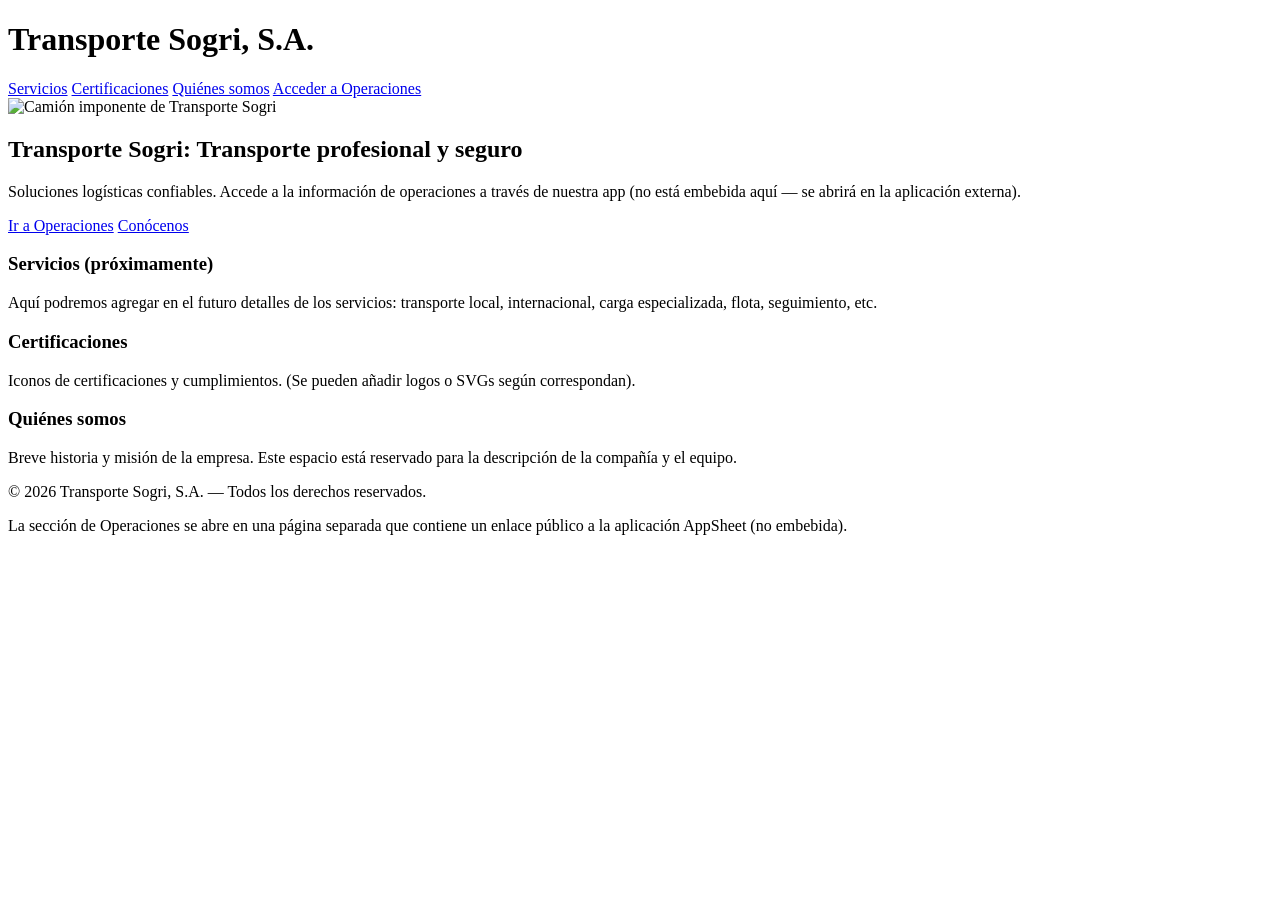
==== index.html @ 1e857653 "Rename index_Version2.html to index.html" ====
<!doctype html>
<html lang="es">
<head>
  <meta charset="utf-8" />
  <meta name="viewport" content="width=device-width,initial-scale=1" />
  <title>Transporte Sogri, S.A.</title>
  <link rel="stylesheet" href="styles.css">
  <meta name="description" content="Transporte Sogri, S.A. - Soluciones confiables de transporte. Accede a las operaciones desde nuestra app.">
</head>
<body>
  <header class="site-header">
    <div class="container">
      <h1 class="brand">Transporte Sogri, S.A.</h1>
      <nav class="main-nav">
        <a href="#servicios">Servicios</a>
        <a href="#certificaciones">Certificaciones</a>
        <a href="#nosotros">Quiénes somos</a>
        <a class="btn btn-primary" href="operaciones.html">Acceder a Operaciones</a>
      </nav>
    </div>
  </header>

  <main>
    <section class="hero">
      <!-- Usamos una imagen pública de Unsplash (query: truck). 
           Si prefieres una imagen fija en el repositorio, súbela a assets/images/truck.jpg y reemplaza el src -->
      <img class="hero-image" src="https://source.unsplash.com/1600x900/?truck" alt="Camión imponente de Transporte Sogri">
      <div class="hero-content container">
        <h2>Transporte Sogri: Transporte profesional y seguro</h2>
        <p>Soluciones logísticas confiables. Accede a la información de operaciones a través de nuestra app (no está embebida aquí — se abrirá en la aplicación externa).</p>
        <p>
          <a class="btn btn-primary" href="operaciones.html">Ir a Operaciones</a>
          <a class="btn btn-outline" href="#nosotros">Conócenos</a>
        </p>
      </div>
    </section>

    <section id="servicios" class="info container">
      <h3>Servicios (próximamente)</h3>
      <p>Aquí podremos agregar en el futuro detalles de los servicios: transporte local, internacional, carga especializada, flota, seguimiento, etc.</p>
    </section>

    <section id="certificaciones" class="info container">
      <h3>Certificaciones</h3>
      <p>Iconos de certificaciones y cumplimientos. (Se pueden añadir logos o SVGs según correspondan).</p>
    </section>

    <section id="nosotros" class="info container">
      <h3>Quiénes somos</h3>
      <p>Breve historia y misión de la empresa. Este espacio está reservado para la descripción de la compañía y el equipo.</p>
    </section>
  </main>

  <footer class="site-footer">
    <div class="container">
      <p>&copy; <span id="year"></span> Transporte Sogri, S.A. — Todos los derechos reservados.</p>
      <p class="small">La sección de Operaciones se abre en una página separada que contiene un enlace público a la aplicación AppSheet (no embebida).</p>
    </div>
  </footer>

  <script>
    // Rellena año automáticamente
    document.getElementById('year').textContent = new Date().getFullYear();
  </script>
</body>
</html>
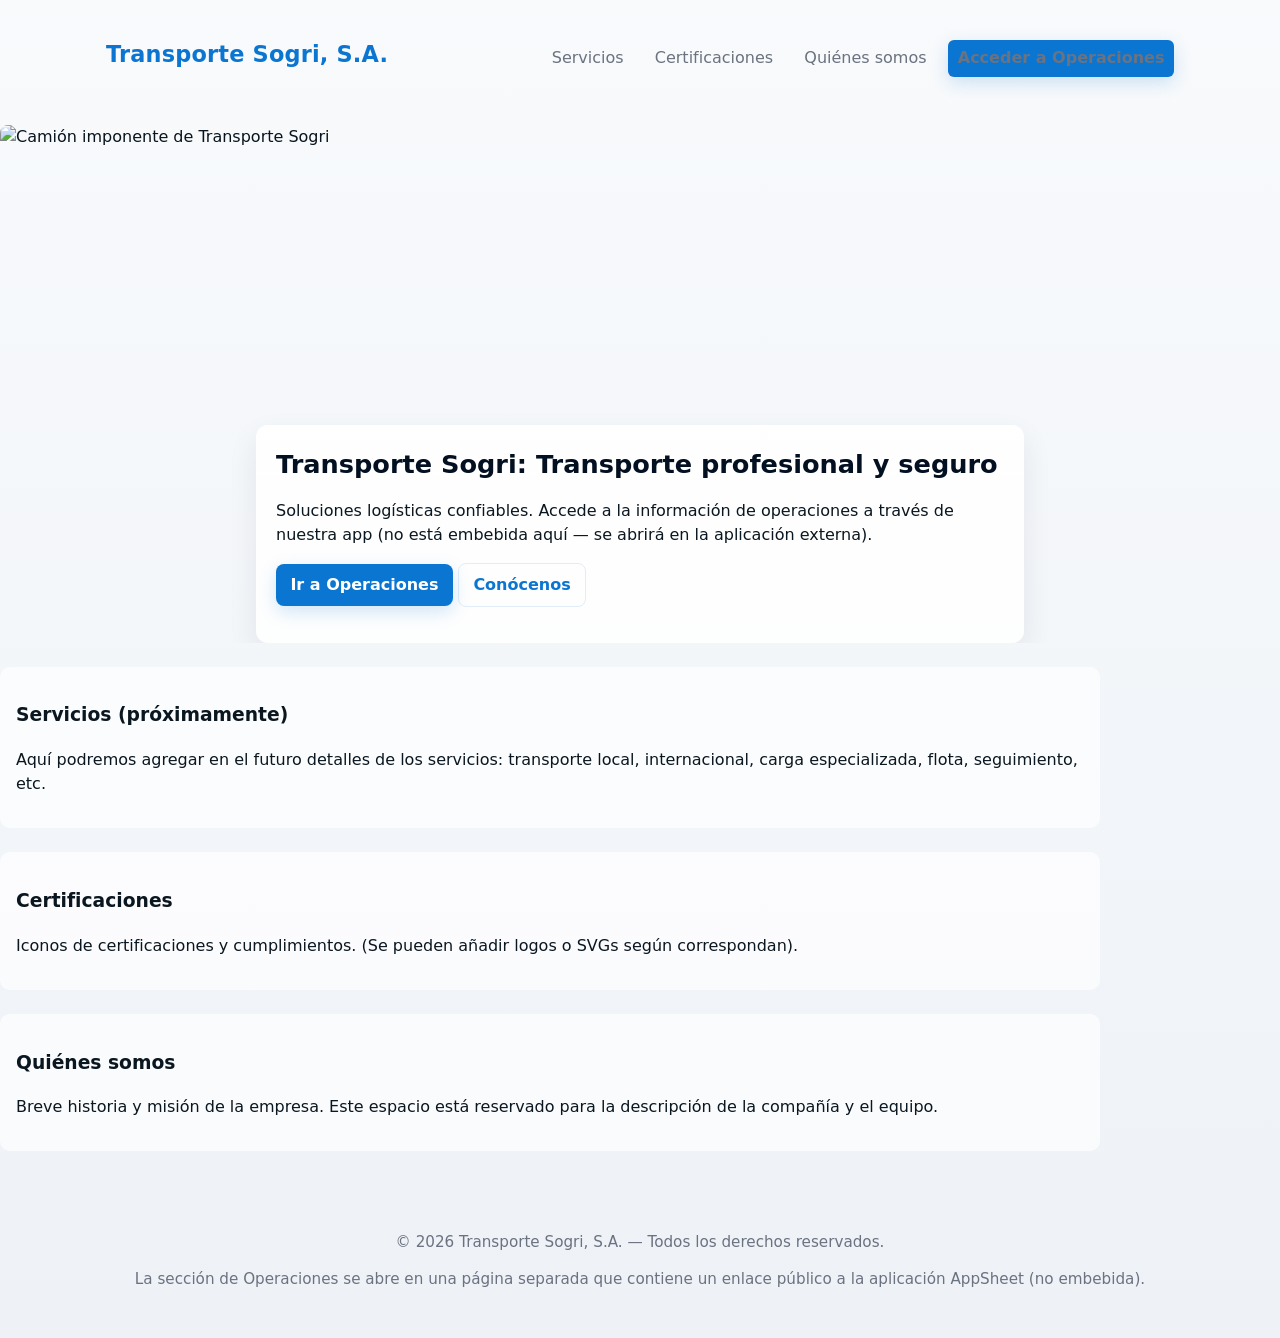
==== commit 969ed9d2: "Update hero image source to local asset Replaced Unsplash image with a local image file." ====
--- a/index.html
+++ b/index.html
@@ -24,7 +24,7 @@
     <section class="hero">
       <!-- Usamos una imagen pública de Unsplash (query: truck). 
            Si prefieres una imagen fija en el repositorio, súbela a assets/images/truck.jpg y reemplaza el src -->
-      <img class="hero-image" src="https://source.unsplash.com/1600x900/?truck" alt="Camión imponente de Transporte Sogri">
+      <img class="hero-image" src="assets/images/truck.webp" alt="Camión imponente de Transporte Sogri">
       <div class="hero-content container">
         <h2>Transporte Sogri: Transporte profesional y seguro</h2>
         <p>Soluciones logísticas confiables. Accede a la información de operaciones a través de nuestra app (no está embebida aquí — se abrirá en la aplicación externa).</p>
--- a/styles.css
+++ b/styles.css
@@ -0,0 +1,140 @@
+/* styles.css - Estilo simple y limpio para la página de Transporte Sogri */
+:root{
+  --bg:#0f1724;
+  --card:#ffffff;
+  --accent:#0b76d1;
+  --muted:#6b7280;
+  --max-width:1100px;
+  --radius:8px;
+}
+
+*{box-sizing:border-box}
+body{
+  margin:0;
+  font-family:Inter, ui-sans-serif, system-ui, -apple-system, "Segoe UI", Roboto, "Helvetica Neue", Arial;
+  color:#0b1720;
+  background:linear-gradient(180deg,#f8fafc, #eef2f7);
+  -webkit-font-smoothing:antialiased;
+  -moz-osx-font-smoothing:grayscale;
+  line-height:1.5;
+}
+
+.container{
+  max-width:var(--max-width);
+  margin:0 auto;
+  padding:1rem;
+}
+
+.site-header{
+  background:transparent;
+  padding:1rem 0;
+}
+
+.brand{
+  margin:0;
+  font-size:1.4rem;
+  font-weight:700;
+  letter-spacing:0.2px;
+  color:var(--accent);
+}
+
+.main-nav{
+  margin-top:0.5rem;
+  display:flex;
+  gap:0.75rem;
+  flex-wrap:wrap;
+  align-items:center;
+}
+
+.main-nav a{
+  text-decoration:none;
+  color:var(--muted);
+  padding:0.4rem 0.6rem;
+  border-radius:6px;
+}
+
+.btn{
+  display:inline-block;
+  text-decoration:none;
+  padding:0.55rem 0.9rem;
+  border-radius:8px;
+  font-weight:600;
+  cursor:pointer;
+}
+
+.btn-primary{
+  background:var(--accent);
+  color:white;
+  box-shadow:0 6px 18px rgba(11,118,209,0.18);
+}
+
+.btn-outline{
+  background:transparent;
+  border:1px solid rgba(11,118,209,0.12);
+  color:var(--accent);
+}
+
+.hero{
+  position:relative;
+  margin-top:1rem;
+  border-radius:var(--radius);
+  overflow:hidden;
+}
+
+.hero-image{
+  width:100%;
+  height:420px;
+  object-fit:cover;
+  display:block;
+  filter:contrast(1.02) saturate(1.05);
+}
+
+.hero-content{
+  position:relative;
+  margin-top:-120px;
+  background:linear-gradient(180deg, rgba(255,255,255,0.95), rgba(255,255,255,0.9));
+  padding:1.25rem;
+  border-radius:12px;
+  box-shadow:0 12px 30px rgba(15,23,36,0.08);
+}
+
+.hero-content h2{
+  margin:0 0 0.5rem 0;
+  font-size:1.6rem;
+  color:#031022;
+}
+
+.info{
+  margin:1.5rem 0;
+  background:rgba(255,255,255,0.7);
+  padding:1rem;
+  border-radius:10px;
+}
+
+.site-footer{
+  margin-top:2rem;
+  padding:1rem 0;
+  color:var(--muted);
+  text-align:center;
+  font-size:0.95rem;
+}
+
+/* Responsive */
+@media (min-width:900px){
+  .main-nav{
+    justify-content:flex-end;
+  }
+  .site-header .container{
+    display:flex;
+    align-items:center;
+    justify-content:space-between;
+  }
+  .hero-content{
+    max-width:60%;
+  }
+}
+
+@media (max-width:600px){
+  .hero-image{height:260px}
+  .hero-content{margin-top:-80px;padding:0.9rem}
+}
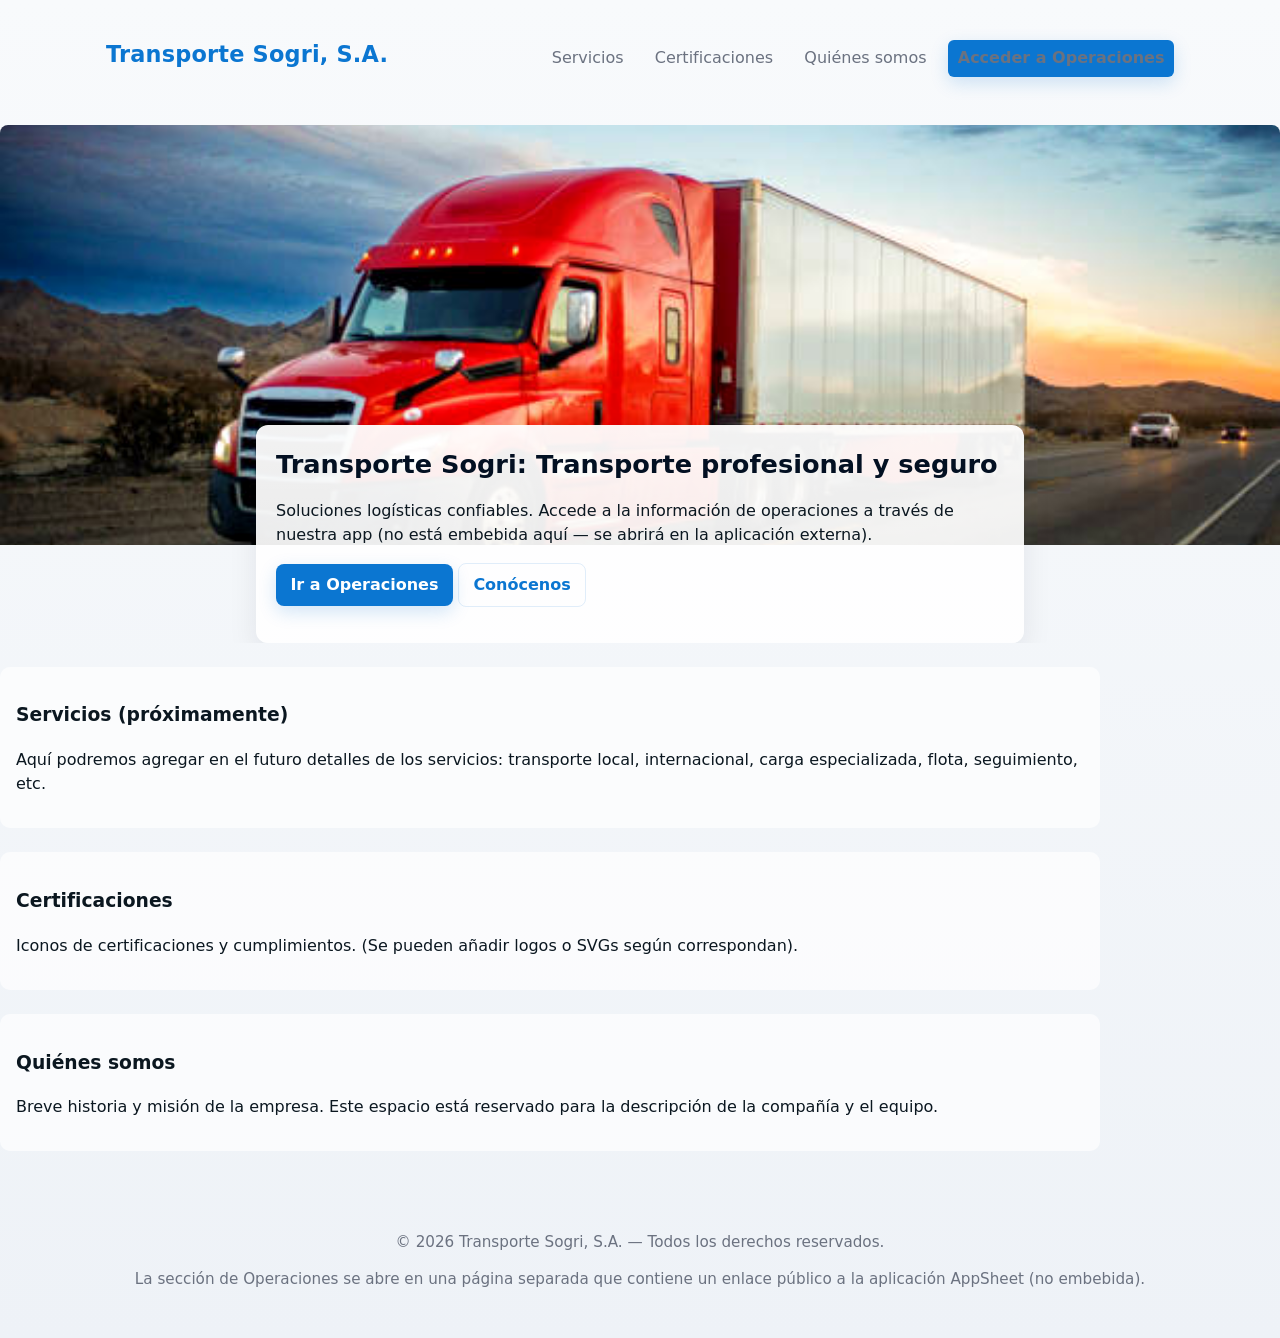
==== commit 412c0725: "Change hero image to local with Unsplash fallback Updated hero image to use a local optimized versio" ====
--- a/index.html
+++ b/index.html
@@ -22,9 +22,8 @@
 
   <main>
     <section class="hero">
-      <!-- Usamos una imagen pública de Unsplash (query: truck). 
-           Si prefieres una imagen fija en el repositorio, súbela a assets/images/truck.jpg y reemplaza el src -->
-      <img class="hero-image" src="assets/images/truck.webp" alt="Camión imponente de Transporte Sogri">
+      <!-- Imagen local optimizada; si por alguna razón no carga, usamos Unsplash como fallback -->
+      <img class="hero-image" src="assets/images/truck.jpg" alt="Camión imponente de Transporte Sogri" onerror="this.onerror=null;this.src='https://source.unsplash.com/1600x900/?truck'">
       <div class="hero-content container">
         <h2>Transporte Sogri: Transporte profesional y seguro</h2>
         <p>Soluciones logísticas confiables. Accede a la información de operaciones a través de nuestra app (no está embebida aquí — se abrirá en la aplicación externa).</p>
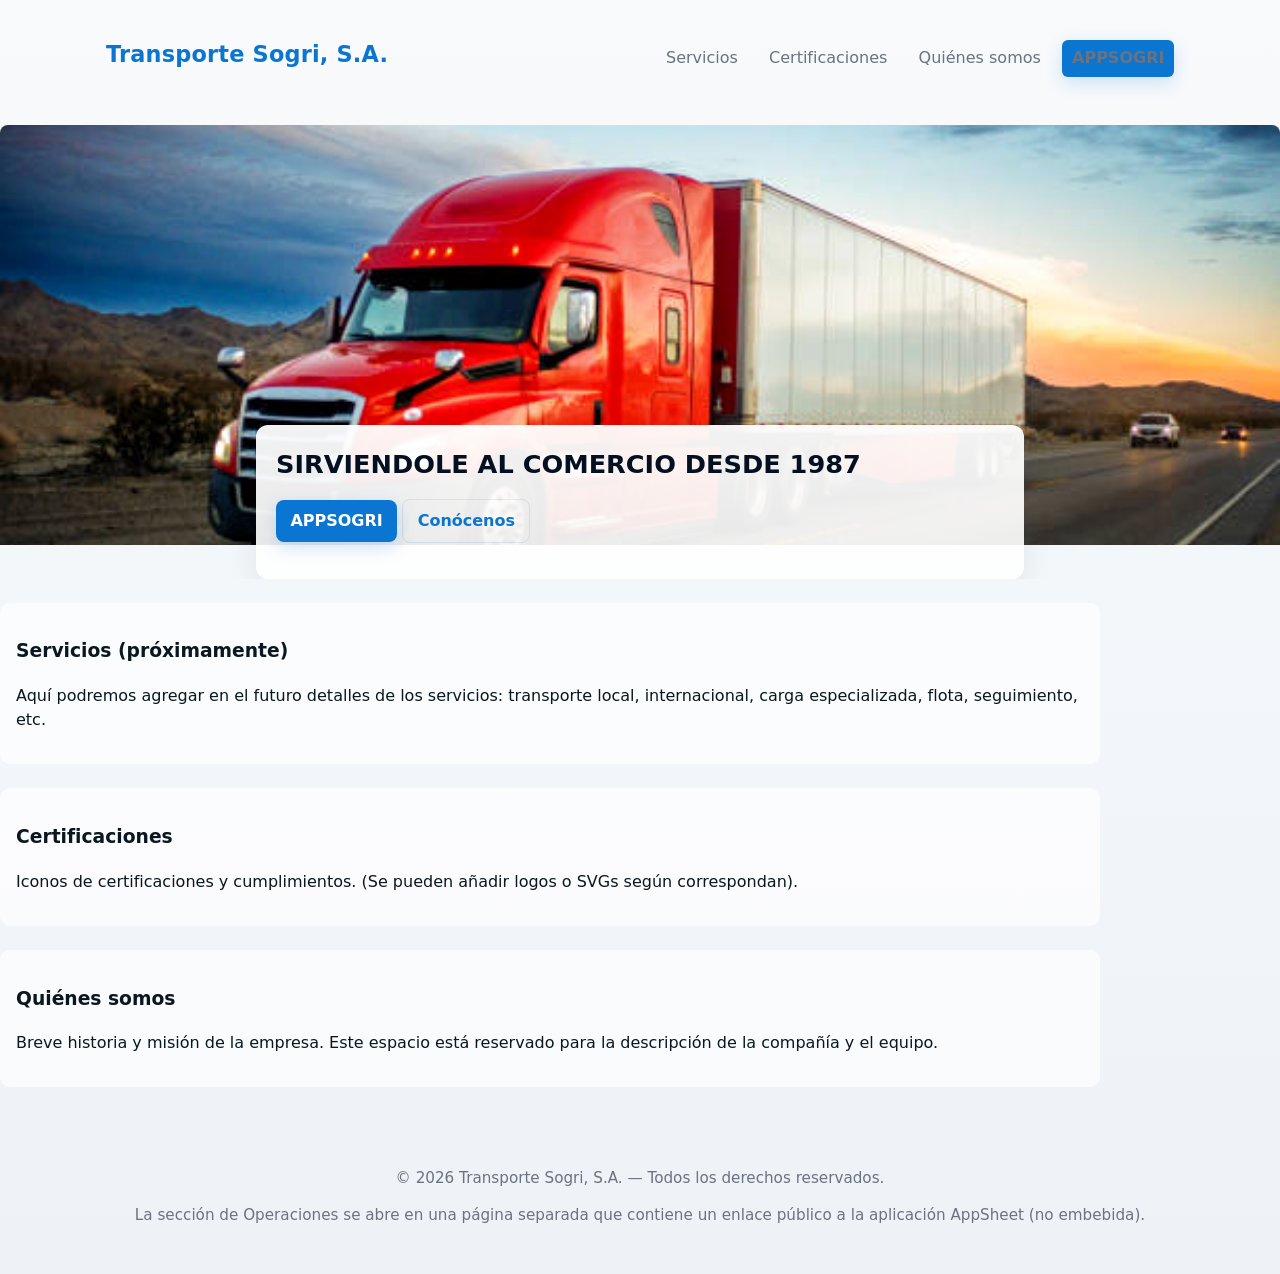
==== commit 2c53861d: "Update navigation and hero section content" ====
--- a/index.html
+++ b/index.html
@@ -15,7 +15,7 @@
         <a href="#servicios">Servicios</a>
         <a href="#certificaciones">Certificaciones</a>
         <a href="#nosotros">Quiénes somos</a>
-        <a class="btn btn-primary" href="operaciones.html">Acceder a Operaciones</a>
+        <a class="btn btn-primary" href="operaciones.html">APPSOGRI</a>
       </nav>
     </div>
   </header>
@@ -25,10 +25,10 @@
       <!-- Imagen local optimizada; si por alguna razón no carga, usamos Unsplash como fallback -->
       <img class="hero-image" src="assets/images/truck.jpg" alt="Camión imponente de Transporte Sogri" onerror="this.onerror=null;this.src='https://source.unsplash.com/1600x900/?truck'">
       <div class="hero-content container">
-        <h2>Transporte Sogri: Transporte profesional y seguro</h2>
-        <p>Soluciones logísticas confiables. Accede a la información de operaciones a través de nuestra app (no está embebida aquí — se abrirá en la aplicación externa).</p>
+        <h2>SIRVIENDOLE AL COMERCIO DESDE 1987</h2>
+        <p></p>
         <p>
-          <a class="btn btn-primary" href="operaciones.html">Ir a Operaciones</a>
+          <a class="btn btn-primary" href="operaciones.html">APPSOGRI</a>
           <a class="btn btn-outline" href="#nosotros">Conócenos</a>
         </p>
       </div>
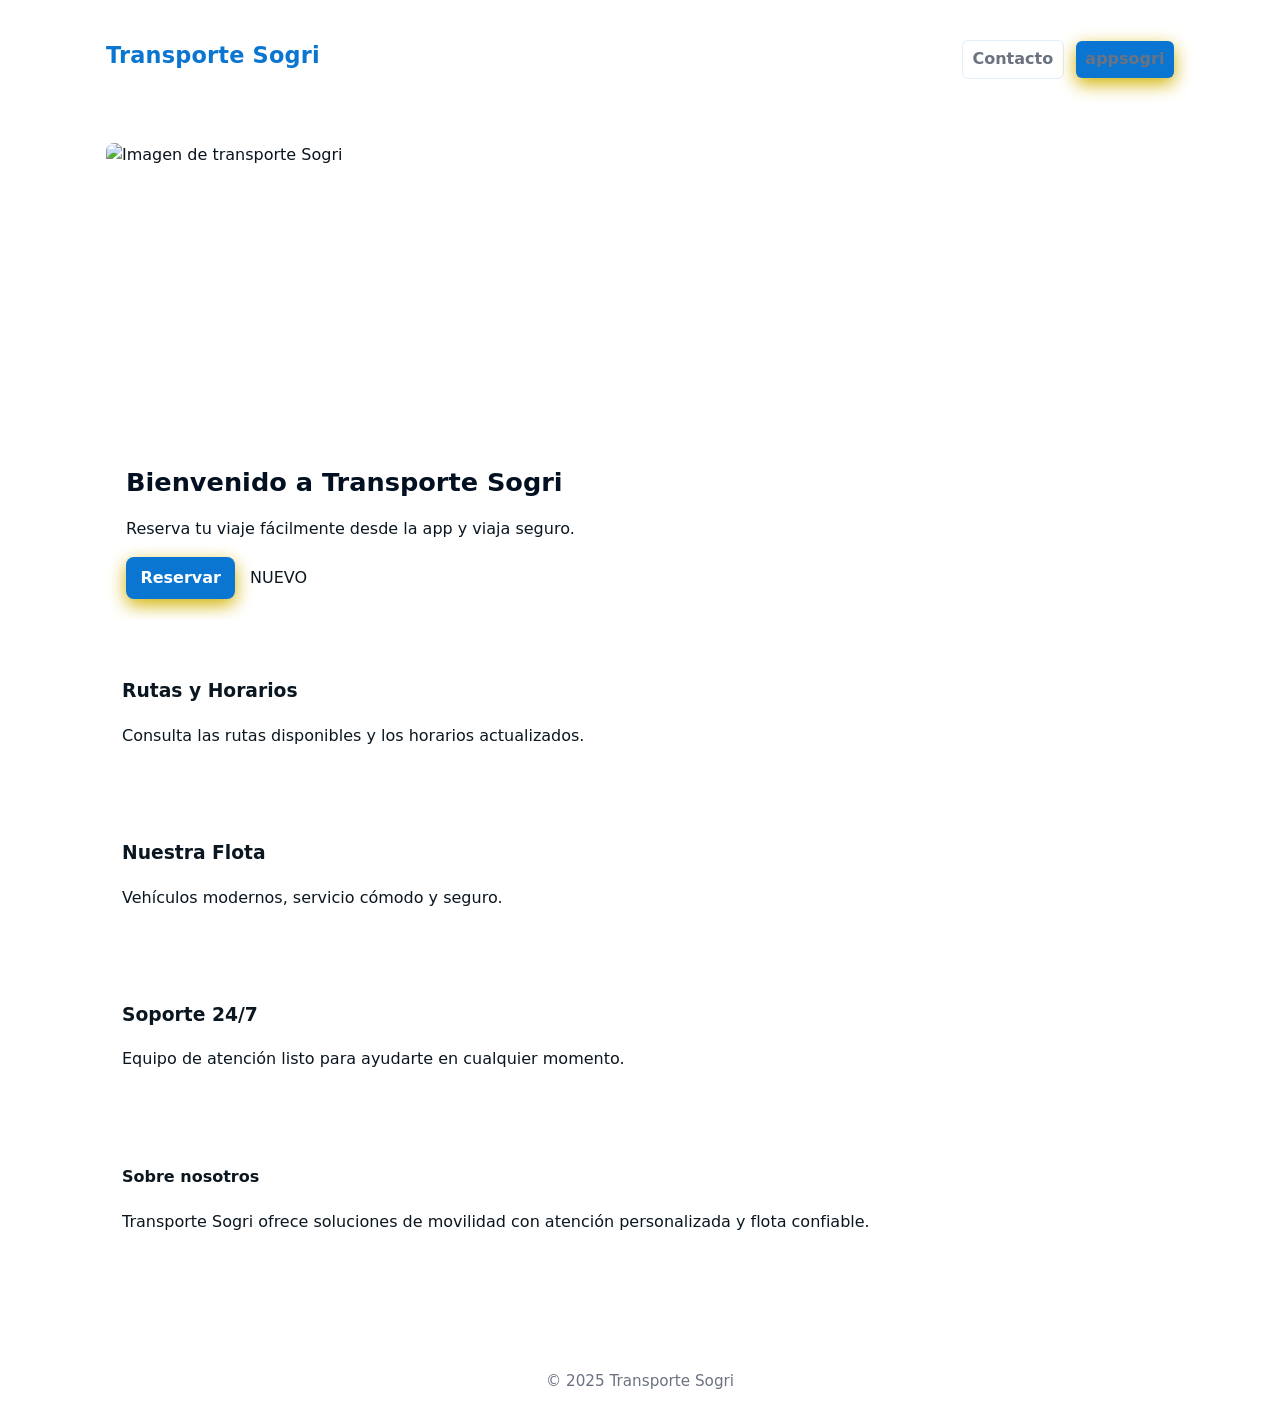
==== commit 362cc533: "Revise index.html for demo and layout improvements Updated the title and modified the navigation str" ====
--- a/index.html
+++ b/index.html
@@ -3,63 +3,65 @@
 <head>
   <meta charset="utf-8" />
   <meta name="viewport" content="width=device-width,initial-scale=1" />
-  <title>Transporte Sogri, S.A.</title>
-  <link rel="stylesheet" href="styles.css">
-  <meta name="description" content="Transporte Sogri, S.A. - Soluciones confiables de transporte. Accede a las operaciones desde nuestra app.">
+  <title>Transporte Sogri — Demo</title>
+  <!-- Asegúrate de que este archivo apunte a tu styles.css modificado -->
+  <link rel="stylesheet" href="styles.css" />
 </head>
 <body>
   <header class="site-header">
     <div class="container">
-      <h1 class="brand">Transporte Sogri, S.A.</h1>
-      <nav class="main-nav">
-        <a href="#servicios">Servicios</a>
-        <a href="#certificaciones">Certificaciones</a>
-        <a href="#nosotros">Quiénes somos</a>
-        <a class="btn btn-primary" href="operaciones.html">APPSOGRI</a>
+      <h1 class="brand">Transporte Sogri</h1>
+      <nav class="main-nav" role="navigation" aria-label="Principal">
+        <a href="#" class="btn btn-outline">Contacto</a>
+        <!-- botón appsogri: usar estas clases para aplicar el estilo primario -->
+        <a href="operaciones.html" class="btn btn-primary">appsogri</a>
       </nav>
     </div>
   </header>
 
-  <main>
+  <main class="container">
+    <!-- Hero con imagen y caja sobrepuesta centrada -->
     <section class="hero">
-      <!-- Imagen local optimizada; si por alguna razón no carga, usamos Unsplash como fallback -->
-      <img class="hero-image" src="assets/images/truck.jpg" alt="Camión imponente de Transporte Sogri" onerror="this.onerror=null;this.src='https://source.unsplash.com/1600x900/?truck'">
-      <div class="hero-content container">
-        <h2>SIRVIENDOLE AL COMERCIO DESDE 1987</h2>
-        <p></p>
-        <p>
-          <a class="btn btn-primary" href="operaciones.html">APPSOGRI</a>
-          <a class="btn btn-outline" href="#nosotros">Conócenos</a>
-        </p>
+      <!-- Reemplaza "assets/images/truck.jpg" con la ruta real de tu imagen -->
+      <img src="hero.jpg" alt="Imagen de transporte Sogri" class="hero-image" />
+      <div class="hero-content">
+        <h2>Bienvenido a Transporte Sogri</h2>
+        <p>Reserva tu viaje fácilmente desde la app y viaja seguro.</p>
+        <div style="margin-top:0.5rem;">
+          <a href="operaciones.html" class="btn btn-primary">Reservar</a>
+          <span class="badge-gold" style="margin-left:0.6rem;">NUEVO</span>
+        </div>
       </div>
     </section>
 
-    <section id="servicios" class="info container">
-      <h3>Servicios (próximamente)</h3>
-      <p>Aquí podremos agregar en el futuro detalles de los servicios: transporte local, internacional, carga especializada, flota, seguimiento, etc.</p>
-    </section>
+    <!-- Fila con los 3 recuadros centrados -->
+    <!-- IMPORTANTE: envuelve los tres .info en .info-row (o .cards / .info-grid) -->
+    <div class="info-row" aria-label="Servicios destacados">
+      <div class="info">
+        <h3>Rutas y Horarios</h3>
+        <p>Consulta las rutas disponibles y los horarios actualizados.</p>
+      </div>
 
-    <section id="certificaciones" class="info container">
-      <h3>Certificaciones</h3>
-      <p>Iconos de certificaciones y cumplimientos. (Se pueden añadir logos o SVGs según correspondan).</p>
-    </section>
+      <div class="info">
+        <h3>Nuestra Flota</h3>
+        <p>Vehículos modernos, servicio cómodo y seguro.</p>
+      </div>
 
-    <section id="nosotros" class="info container">
-      <h3>Quiénes somos</h3>
-      <p>Breve historia y misión de la empresa. Este espacio está reservado para la descripción de la compañía y el equipo.</p>
+      <div class="info">
+        <h3>Soporte 24/7</h3>
+        <p>Equipo de atención listo para ayudarte en cualquier momento.</p>
+      </div>
+    </div>
+
+    <!-- Bloque adicional de información -->
+    <section class="info">
+      <h4>Sobre nosotros</h4>
+      <p>Transporte Sogri ofrece soluciones de movilidad con atención personalizada y flota confiable.</p>
     </section>
   </main>
 
   <footer class="site-footer">
-    <div class="container">
-      <p>&copy; <span id="year"></span> Transporte Sogri, S.A. — Todos los derechos reservados.</p>
-      <p class="small">La sección de Operaciones se abre en una página separada que contiene un enlace público a la aplicación AppSheet (no embebida).</p>
-    </div>
+    <div class="container">© 2025 Transporte Sogri</div>
   </footer>
-
-  <script>
-    // Rellena año automáticamente
-    document.getElementById('year').textContent = new Date().getFullYear();
-  </script>
 </body>
 </html>
--- a/styles.css
+++ b/styles.css
@@ -13,13 +13,14 @@
   margin:0;
   font-family:Inter, ui-sans-serif, system-ui, -apple-system, "Segoe UI", Roboto, "Helvetica Neue", Arial;
   color:#0b1720;
-  background:linear-gradient(180deg,#f8fafc, #eef2f7);
+  background:#fff;
   -webkit-font-smoothing:antialiased;
   -moz-osx-font-smoothing:grayscale;
   line-height:1.5;
 }
 
 .container{
+  position:relative;
   max-width:var(--max-width);
   margin:0 auto;
   padding:1rem;
@@ -56,6 +57,7 @@
 .btn{
   display:inline-block;
   text-decoration:none;
+  color: #000000;
   padding:0.55rem 0.9rem;
   border-radius:8px;
   font-weight:600;
@@ -65,7 +67,7 @@
 .btn-primary{
   background:var(--accent);
   color:white;
-  box-shadow:0 6px 18px rgba(11,118,209,0.18);
+  box-shadow:0 6px 18px rgb(209, 178, 0);
 }
 
 .btn-outline{
@@ -92,7 +94,7 @@
 .hero-content{
   position:relative;
   margin-top:-120px;
-  background:linear-gradient(180deg, rgba(255,255,255,0.95), rgba(255,255,255,0.9));
+  background:#fff;
   padding:1.25rem;
   border-radius:12px;
   box-shadow:0 12px 30px rgba(15,23,36,0.08);
@@ -106,7 +108,7 @@
 
 .info{
   margin:1.5rem 0;
-  background:rgba(255,255,255,0.7);
+  background: #fff;
   padding:1rem;
   border-radius:10px;
 }
@@ -138,3 +140,8 @@
   .hero-image{height:260px}
   .hero-content{margin-top:-80px;padding:0.9rem}
 }
+.hero-content, .info, body, .container, .site-header, .site-footer {
+   background: #fff !important;
+   box-shadow: none !important;
+}
+
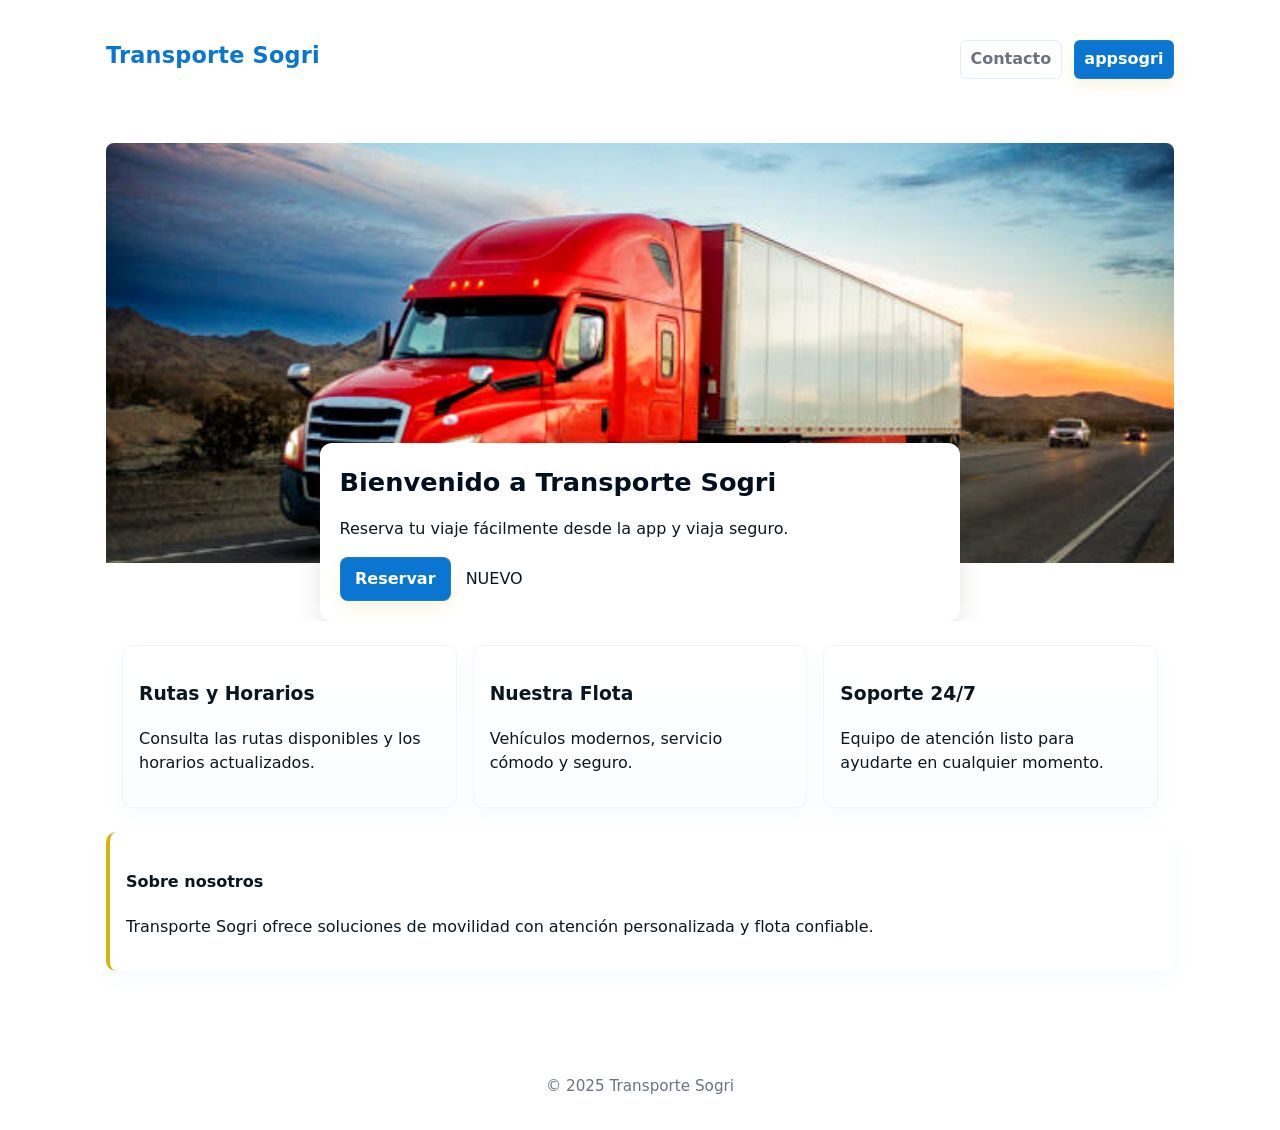
==== commit d95739dd: "Update image source path in index.html" ====
--- a/index.html
+++ b/index.html
@@ -23,7 +23,7 @@
     <!-- Hero con imagen y caja sobrepuesta centrada -->
     <section class="hero">
       <!-- Reemplaza "assets/images/truck.jpg" con la ruta real de tu imagen -->
-      <img src="hero.jpg" alt="Imagen de transporte Sogri" class="hero-image" />
+      <img src="assets/images/truck.jpg" alt="Imagen de transporte Sogri" class="hero-image" />
       <div class="hero-content">
         <h2>Bienvenido a Transporte Sogri</h2>
         <p>Reserva tu viaje fácilmente desde la app y viaja seguro.</p>
--- a/styles.css
+++ b/styles.css
@@ -1,9 +1,12 @@
-/* styles.css - Estilo simple y limpio para la página de Transporte Sogri */
+/* styles.css - Estilo simple y limpio para la página de Transporte Sogri
+   Modificado: mejorar contraste del botón "appsogri" y centrar los recuadros inferiores
+*/
 :root{
   --bg:#0f1724;
   --card:#ffffff;
-  --accent:#0b76d1;
+  --accent:#0b76d1; /* azul principal */
   --muted:#6b7280;
+  --gold:#d1b200; /* color gold para acentos */
   --max-width:1100px;
   --radius:8px;
 }
@@ -47,6 +50,7 @@
   align-items:center;
 }
 
+/* enlaces principales */
 .main-nav a{
   text-decoration:none;
   color:var(--muted);
@@ -54,22 +58,34 @@
   border-radius:6px;
 }
 
+/* botones */
 .btn{
   display:inline-block;
   text-decoration:none;
-  color: #000000;
+  color:inherit; /* hereda color para no forzar gris/negro */
   padding:0.55rem 0.9rem;
   border-radius:8px;
   font-weight:600;
   cursor:pointer;
-}
-
+  border: none;
+}
+
+/* botón primario - asegurar contraste alto sobre azul */
 .btn-primary{
   background:var(--accent);
-  color:white;
-  box-shadow:0 6px 18px rgb(209, 178, 0);
-}
-
+  color:#ffffff !important; /* forzar blanco para máxima legibilidad */
+  box-shadow:0 6px 18px rgba(209, 178, 0, 0.15); /* sombra con tint dorado para contraste sutil */
+  border: 1px solid rgba(255,255,255,0.06);
+}
+
+/* si el botón primario está dentro del nav (mayor especificidad) */
+.main-nav a.btn-primary{
+  color:#ffffff !important;
+  background:var(--accent);
+  box-shadow:0 6px 18px rgba(209, 178, 0, 0.15);
+}
+
+/* botón outline (si lo usas) */
 .btn-outline{
   background:transparent;
   border:1px solid rgba(11,118,209,0.12);
@@ -91,13 +107,19 @@
   filter:contrast(1.02) saturate(1.05);
 }
 
+/* Hero content: centrar y sobreponer */
 .hero-content{
   position:relative;
-  margin-top:-120px;
-  background:#fff;
+  margin-top:-120px;        /* mantiene la sobreposición sobre la imagen */
+  margin-left:auto;
+  margin-right:auto;
+  background:var(--card);
   padding:1.25rem;
   border-radius:12px;
-  box-shadow:0 12px 30px rgba(15,23,36,0.08);
+  box-shadow:0 12px 30px rgba(15,23,36,0.08), 0 4px 12px rgba(209,178,0,0.06);
+  max-width:900px; /* ancho controlado para centrar */
+  left:0;
+  right:0;
 }
 
 .hero-content h2{
@@ -108,11 +130,56 @@
 
 .info{
   margin:1.5rem 0;
-  background: #fff;
+  background: var(--card);
   padding:1rem;
   border-radius:10px;
-}
-
+  /* acento dorado a la izquierda para contraste con azul/blanco/gold */
+  border-left:4px solid rgba(209,178,0,0.95);
+  box-shadow: 0 8px 20px rgba(11,118,209,0.04);
+}
+
+/* Contenedor para los 3 recuadros inferiores.
+   Asegúrate de envolver esos 3 recuadros en un elemento con la clase .info-row
+   Ejemplo en HTML:
+   <div class="info-row">
+     <div class="info">...</div>
+     <div class="info">...</div>
+     <div class="info">...</div>
+   </div>
+*/
+.info-row, .cards, .info-grid {
+  display:flex;
+  gap:1rem;
+  justify-content:center; /* centra los recuadros horizontalmente */
+  align-items:stretch;
+  flex-wrap:wrap;
+  margin:1.5rem auto;
+  max-width:var(--max-width);
+  padding:0 1rem;
+}
+
+/* que cada recuadro tenga ancho coherente y contraste */
+.info-row .info, .info-grid .info, .cards .info {
+  flex: 1 1 300px;
+  max-width:340px;
+  min-width:220px;
+  margin:0; /* el gap ya da separación */
+  background: linear-gradient(180deg, #ffffff 0%, #fbfdff 100%);
+  border: 1px solid rgba(11,118,209,0.06);
+}
+
+/* pequeño detalle dorado para títulos o badges dentro del recuadro */
+.info .badge-gold{
+  display:inline-block;
+  padding:0.25rem 0.5rem;
+  background:var(--gold);
+  color:#071018;
+  border-radius:6px;
+  font-weight:700;
+  font-size:0.85rem;
+}
+
+/* Footer y demás */
 .site-footer{
   margin-top:2rem;
   padding:1rem 0;
@@ -133,6 +200,13 @@
   }
   .hero-content{
     max-width:60%;
+    margin-top:-120px;
+  }
+}
+
+@media (max-width:900px){
+  .hero-content{
+    max-width:92%;
   }
 }
 
@@ -140,8 +214,8 @@
   .hero-image{height:260px}
   .hero-content{margin-top:-80px;padding:0.9rem}
 }
-.hero-content, .info, body, .container, .site-header, .site-footer {
-   background: #fff !important;
-   box-shadow: none !important;
-}
-
+
+/* Evitar reglas globales que anulen colores y sombras importantes.
+   Antes había una regla que forzaba fondo blanco y eliminaba sombras con !important:
+   la hemos eliminado y sustituido por reglas más específicas arriba.
+*/
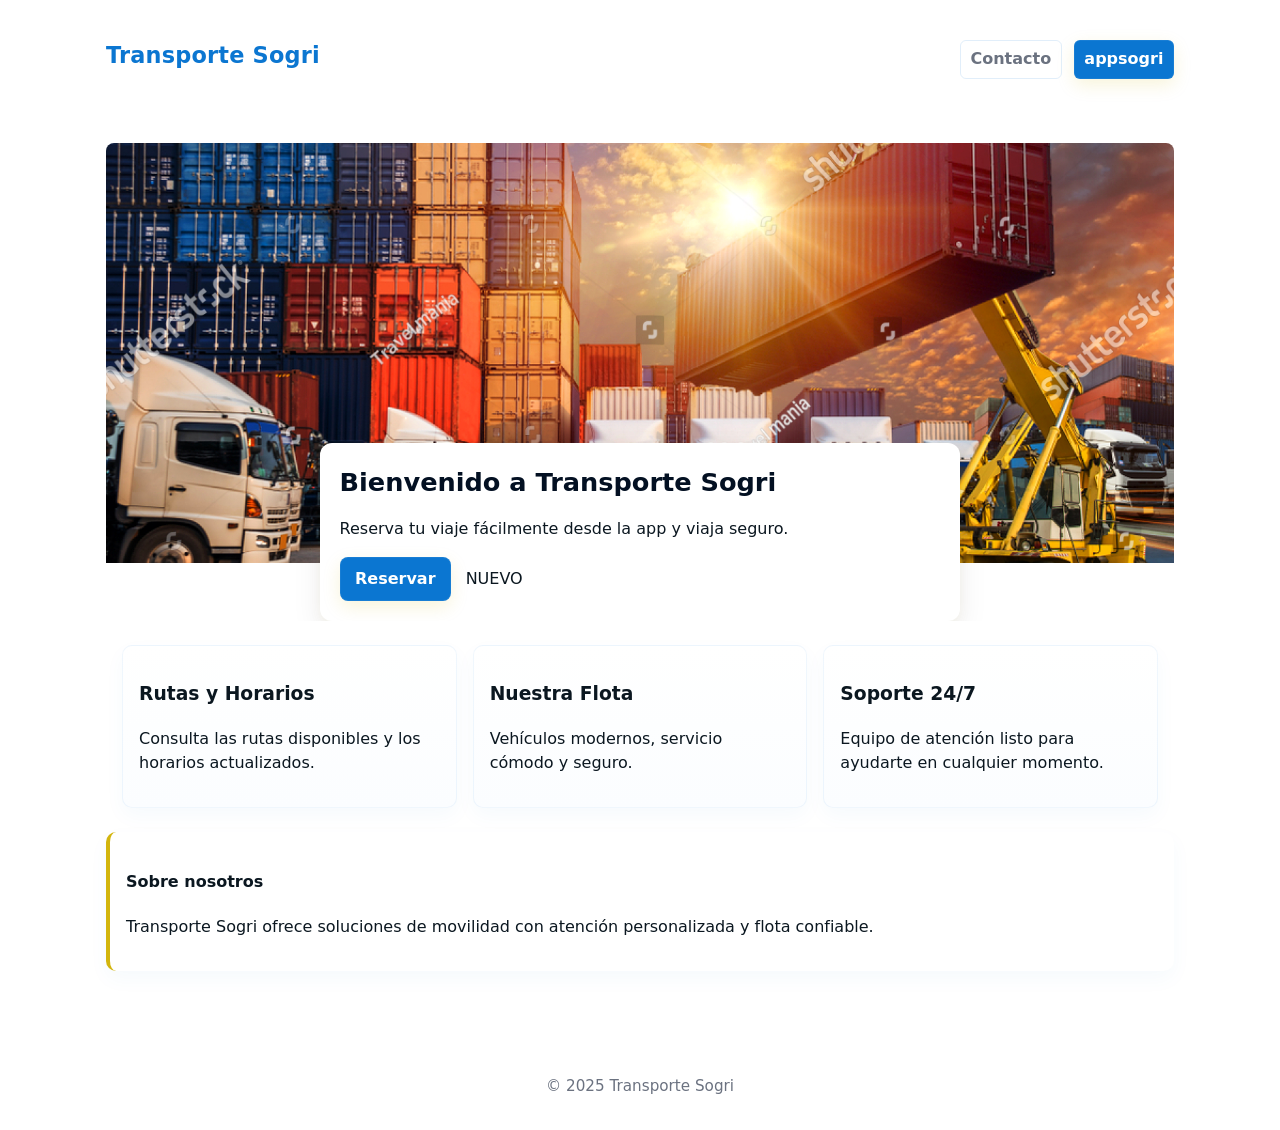
==== commit 09f48aa5: "Update hero image source in index.html" ====
--- a/index.html
+++ b/index.html
@@ -23,7 +23,7 @@
     <!-- Hero con imagen y caja sobrepuesta centrada -->
     <section class="hero">
       <!-- Reemplaza "assets/images/truck.jpg" con la ruta real de tu imagen -->
-      <img src="assets/images/truck.jpg" alt="Imagen de transporte Sogri" class="hero-image" />
+      <img src="assets/images/truck2.jpg" alt="Imagen de transporte Sogri" class="hero-image" />
       <div class="hero-content">
         <h2>Bienvenido a Transporte Sogri</h2>
         <p>Reserva tu viaje fácilmente desde la app y viaja seguro.</p>
